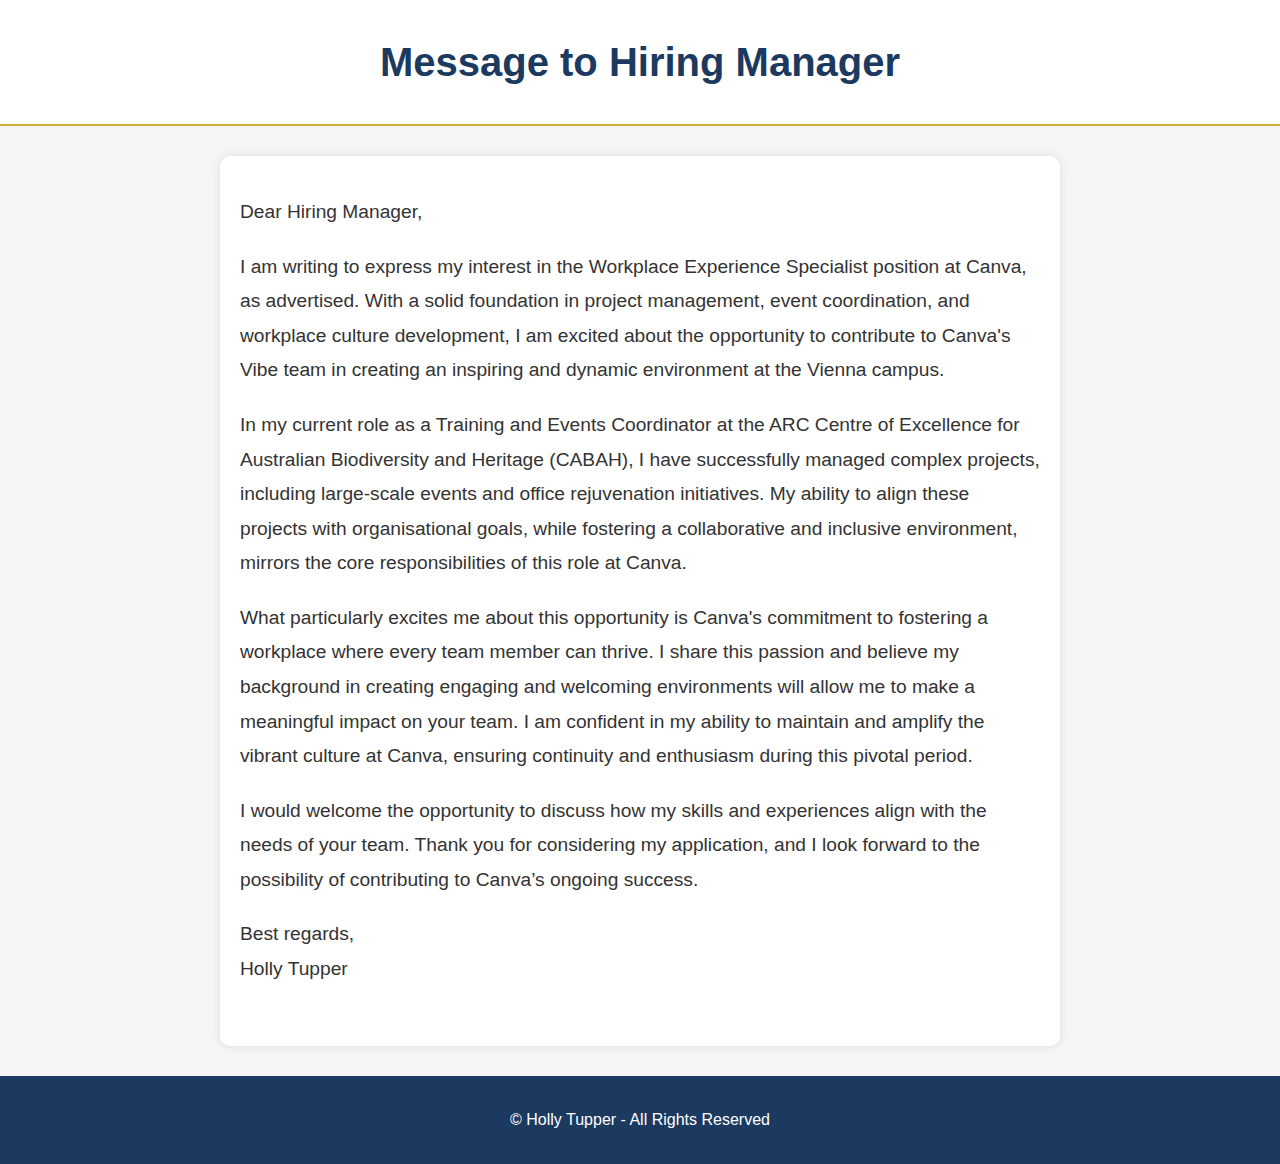
==== message.html @ 813c0059 "Add files via upload" ====
<!DOCTYPE html>
<html lang="en">
<head>
    <meta charset="UTF-8">
    <meta name="viewport" content="width=device-width, initial-scale=1.0">
    <title>Message to Hiring Manager</title>
    <link rel="stylesheet" href="style.css">
</head>
<body>
    <header>
        <h1>Message to Hiring Manager</h1>
    </header>

    <main>
        <section>
            <p>Dear Hiring Manager,</p>
            <p>I am writing to express my interest in the Workplace Experience Specialist position at Canva, as advertised. With a solid foundation in project management, event coordination, and workplace culture development, I am excited about the opportunity to contribute to Canva's Vibe team in creating an inspiring and dynamic environment at the Vienna campus.</p>
            <p>In my current role as a Training and Events Coordinator at the ARC Centre of Excellence for Australian Biodiversity and Heritage (CABAH), I have successfully managed complex projects, including large-scale events and office rejuvenation initiatives. My ability to align these projects with organisational goals, while fostering a collaborative and inclusive environment, mirrors the core responsibilities of this role at Canva.</p>
            <p>What particularly excites me about this opportunity is Canva's commitment to fostering a workplace where every team member can thrive. I share this passion and believe my background in creating engaging and welcoming environments will allow me to make a meaningful impact on your team. I am confident in my ability to maintain and amplify the vibrant culture at Canva, ensuring continuity and enthusiasm during this pivotal period.</p>
            <p>I would welcome the opportunity to discuss how my skills and experiences align with the needs of your team. Thank you for considering my application, and I look forward to the possibility of contributing to Canva’s ongoing success.</p>
            <p>Best regards,<br>Holly Tupper</p>
        </section>
    </main>

    <footer>
        <p>© Holly Tupper - All Rights Reserved</p>
    </footer>
</body>
</html>
---- style.css ----
/* General Styles */
    body {
        font-family: 'Poppins', sans-serif;
        line-height: 1.6;
        color: #333333; /* Charcoal Grey for Text */
        margin: 0;
        padding: 0;
        background-color: #F5F5F5; /* Light Grey Background */
    }

    h1, h2, h3 {
        color: #1C3A5F; /* Navy Blue for Headers */
    }

    ul {
        list-style-type: none;
        padding: 0;
    }

    a {
        text-decoration: none;
        color: #D4AF37; /* Gold for Links */
        transition: color 0.3s ease;
    }

    a:hover {
        color: #FF6F61; /* Muted Coral for Hover */
    }

    header {
        background-color: #ffffff;
        padding: 30px 20px; /* Increased padding for a more balanced look */
        text-align: center;
        border-bottom: 2px solid #D4AF37; /* Gold Border */
        margin-bottom: 30px; /* Added margin to create space below header */
    }

    header h1 {
        margin: 0;
        font-size: 2.5em;
        font-weight: 600;
        color: #1C3A5F; /* Navy Blue for Main Title */
    }

    header p {
        font-size: 1.2em;
        margin-top: 5px;
        color: #6c757d;
    }

    /* Main Content Layout */
    .main-content {
        display: flex;
        max-width: 1200px;
        margin: 20px auto;
        padding: 20px 20px; /* Added padding for better spacing */
        gap: 20px;
    }

    .left-column {
        flex: 1;
        background-color: #ffffff;
        padding: 20px;
        box-shadow: 0 0 10px rgba(0, 0, 0, 0.1);
        border-radius: 10px;
    }

    .right-column {
        flex: 2;
        background-color: #ffffff;
        padding: 20px;
        box-shadow: 0 0 10px rgba(0, 0, 0, 0.1);
        border-radius: 10px;
    }

    /* Main Content for Message to Hiring Manager and Key Skills */
    main {
        max-width: 800px; /* Set a maximum width for readability */
        margin: 0 auto;
        padding: 20px 20px 40px; /* Added padding for better spacing */
        background-color: #ffffff;
        box-shadow: 0 0 10px rgba(0, 0, 0, 0.1); /* Subtle shadow for better contrast */
        border-radius: 10px; /* Rounded corners for a modern look */
    }

    main section {
        margin-bottom: 20px; /* Space between sections */
    }

    main p {
        margin-bottom: 20px; /* Space between paragraphs */
        font-size: 1.2em; /* Slightly larger font for better readability */
        color: #333333; /* Dark grey for text */
        line-height: 1.8; /* Increased line height for better readability */
    }

    main p:last-child {
        margin-bottom: 0; /* Remove margin from last paragraph */
    }

    /* Skills Section Styling */
    .skills ul {
        display: flex;
        flex-wrap: wrap;
        gap: 10px;
    }

    .skills ul li {
        background-color: #E8F0F2; /* Light Grey-Blue Background for Skills */
        padding: 10px 15px;
        border-radius: 20px;
        text-align: center;
        font-weight: 500;
        color: #1C3A5F; /* Navy Blue for Skill Text */
        font-size: 1em;
        display: inline-block;
    }

    /* Experience Section Styling */
    .experience-section {
        margin-bottom: 40px;
    }

    .job {
        margin-bottom: 30px;
        padding-bottom: 20px;
        border-bottom: 1px solid #E8F0F2; /* Subtle border to separate jobs */
    }

    .job h3 {
        font-size: 1.7em; /* Increased font size */
        font-weight: 600;
        color: #1C3A5F; /* Navy Blue for Job Title */
        margin-bottom: 5px;
    }

    .job p {
        font-size: 1.1em;
        color: #6c757d; /* Muted color for company and dates */
        margin-bottom: 10px;
    }

    .job ul {
        margin-left: 20px;
        list-style-type: disc;
    }

    .job ul li {
        margin-bottom: 10px;
        font-size: 1em;
        color: #333333; /* Dark grey for bullet points */
    }

    /* Hover Effect for Jobs */
    .job:hover {
        background-color: #F0F8FF; /* Slightly lighter background on hover */
        padding: 20px;
        border-radius: 10px;
        transition: background-color 0.3s ease, padding 0.3s ease; /* Added padding transition */
    }

    /* Footer */
    footer {
        background-color: #1C3A5F; /* Navy Blue Footer */
        color: white;
        text-align: center;
        padding: 15px 0;
        margin-top: 30px; /* Space above the footer */
    }

    /* Media Queries for Responsive Design */
    @media (max-width: 768px) {
        .main-content {
            flex-direction: column;
        }

        header h1 {
            font-size: 2em; /* Smaller font size for mobile */
        }

        header p {
            font-size: 1em;
        }

        .skills ul {
            flex-direction: column;
            align-items: center;
        }

        .skills ul li {
            margin-bottom: 10px;
        }

        main {
            padding: 15px 10px; /* Adjust padding for smaller screens */
        }

        main p {
            font-size: 1.1em; /* Slightly smaller text on mobile */
        }
    }

    /* Button for Hiring Manager */
    .btn-hiring-manager {
        display: inline-block;
        margin-top: 10px;
        padding: 10px 20px;
        background-color: #007BFF; /* Bright Blue */
        color: #ffffff;
        text-decoration: none;
        font-weight: 600;
        border-radius: 25px;
        transition: background-color 0.3s ease;
    }

    .btn-hiring-manager:hover {
        background-color: #0056b3;
    }

    /* Button for Key Skills */
    .btn-skills {
        display: inline-block;
        margin-top: 10px;
        padding: 10px 20px;
        background-color: #28A745; /* Green color */
        color: #ffffff;
        text-decoration: none;
        font-weight: 600;
        border-radius: 25px;
        transition: background-color 0.3s ease;
    }

    .btn-skills:hover {
        background-color: #218838; /* Darker green on hover */
    }
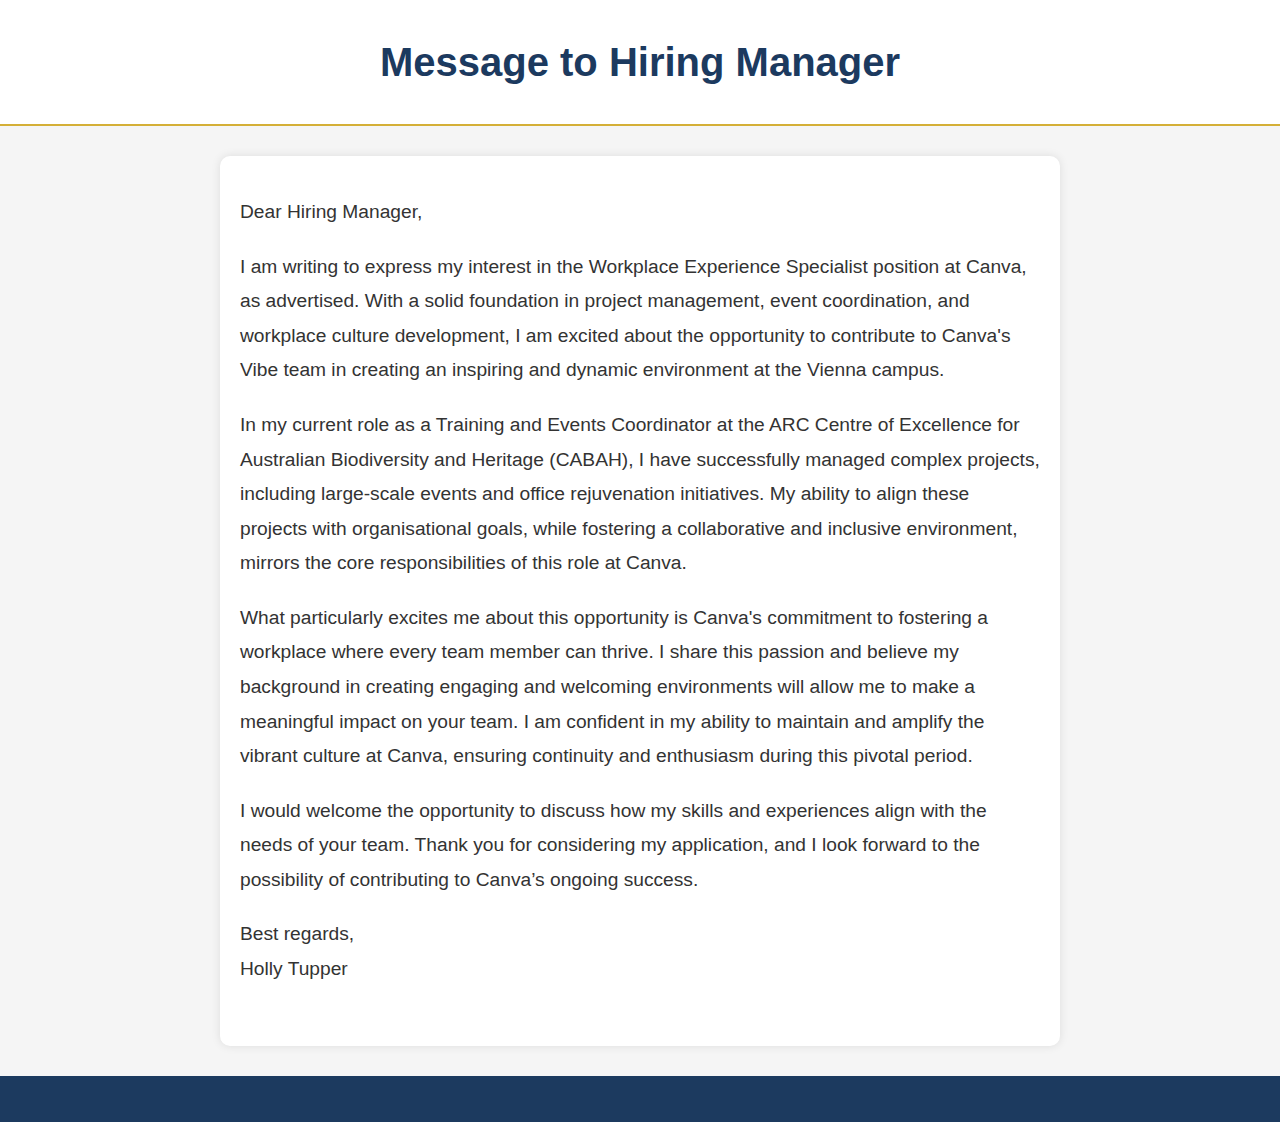
==== commit 54cb0254: "Update message.html" ====
--- a/message.html
+++ b/message.html
@@ -23,7 +23,7 @@
     </main>
 
     <footer>
-        <p>© Holly Tupper - All Rights Reserved</p>
+        <p></p>
     </footer>
 </body>
 </html>
